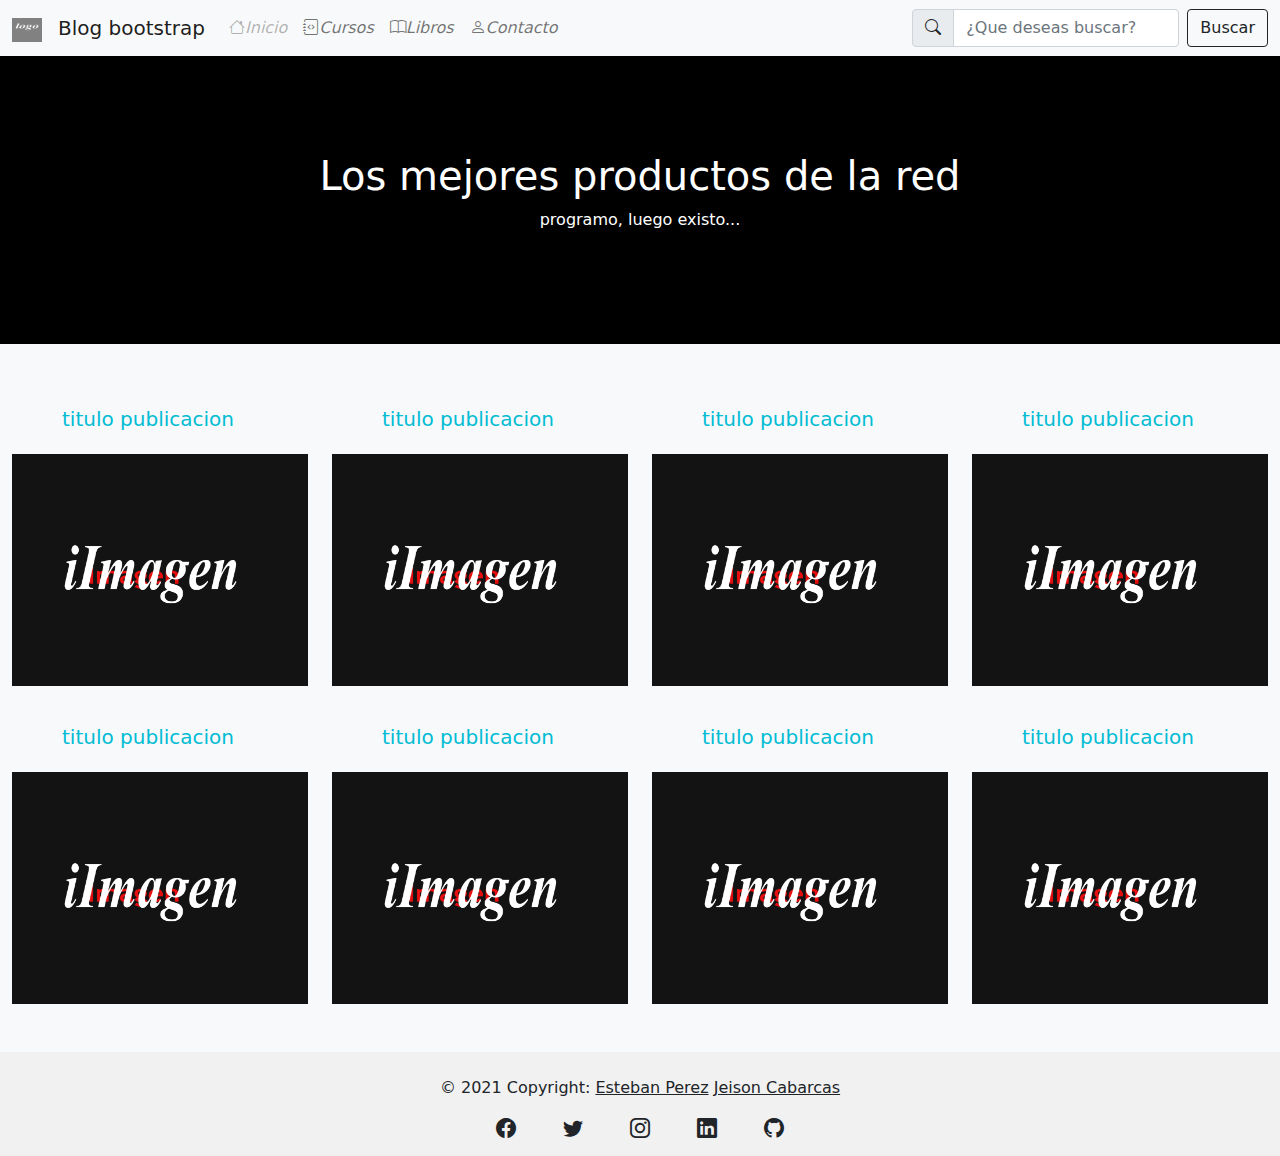
==== index.html @ 10da3313 "Merge de ramas a develop" ====
<!DOCTYPE html>
<html lang="en">
<head>
    <meta charset="UTF-8">
    <meta http-equiv="X-UA-Compatible" content="IE=edge">
    <meta name="viewport" content="width=device-width, initial-scale=1.0">
    <link rel="stylesheet" href="assets/css/bootstrap.css">
    <link rel="stylesheet" href="assets/css/style.css">
    <link rel="stylesheet" href="https://cdn.jsdelivr.net/npm/bootstrap-icons@1.4.1/font/bootstrap-icons.css">
    <title>Blog</title>
</head>

<body>
  <header>
    <section>
      <nav class="navbar navbar-expand-lg navbar-light bg-light">
        
        <div class="container-fluid">
            <a class="navbar-brand" href="#">
              <img src="assets/img/logo.png" alt="" width="30" height="24">
            </a>
          <a class="navbar-brand" href="#">Blog bootstrap</a>
          <button class="navbar-toggler" type="button" data-bs-toggle="collapse" data-bs-target="#navbarSupportedContent" aria-controls="navbarSupportedContent" aria-expanded="false" aria-label="Toggle navigation">
            <span class="navbar-toggler-icon"></span>
          </button>
          <div class="collapse navbar-collapse" id="navbarSupportedContent">
            <ul class="navbar-nav me-auto mb-2 mb-lg-0">
              <li class="nav-item">
                <a class="nav-link disabled" aria-current="page" href="/"><i class="bi bi-house">Inicio</i></a>
              </li>
              <li class="nav-item">
                <a class="nav-link" href="/cursos.html"><i class="bi bi-journal-code">Cursos</i></a>
              </li>
              <li class="nav-item">
                <a class="nav-link" href="/libros.html"><i class="bi bi-book">Libros</i></a>
              </li>
              <li class="nav-item">
                <a class="nav-link" href="/contactos.html"><i class="bi bi-person">Contacto</i></a>
              </li>
            </ul>
            <form class="d-flex">
              <div class="input-group">
                <span class="input-group-text" id="basic-addon1">
                  <i class="bi bi-search"></i></span><input class="form-control me-2" type="search" placeholder="¿Que deseas buscar?" aria-label="Search">
              </div>
              <button class="btn btn-outline-dark" type="submit">Buscar</button>
            </form>
          </div>
        </div>
      </nav>
    </section>
    <div class="jumbotron jumbotron-fluid text-center text-white">
      <section>
        <h1 class="main-title">Los mejores productos de la red</h1>
        <p>programo, luego existo...</p>

      </section>  
    </section>
    </header>
    <main> 
      <div class="album py-5 bg-light">
        <div class="container ">
          <div class="row row-cols-1 row-cols-sm-2 row-cols-md-4 g-4">
            <div class="col">
              <div class="card-group">
                <h5 class="card-title">titulo publicacion</h5>
                <img src="assets/img/imagen.png" alt="">
              </div>
            </div>
            <div class="col">
              <div class="card-group">
                <h5 class="card-title">titulo publicacion</h5>
                <img src="assets/img/imagen.png" alt="">
              </div>
            </div>
            <div class="col">
              <div class="card-group">
                <h5 class="card-title">titulo publicacion</h5>
                <img src="assets/img/imagen.png" alt="">
              </div>
            </div>
            <div class="col">
              <div class="card-group">
                <h5 class="card-title">titulo publicacion</h5>
                <img src="assets/img/imagen.png" alt="">
              </div>
            </div>
            <div class="col">
              <div class="card-group">
                <h5 class="card-title">titulo publicacion</h5>
                <img src="assets/img/imagen.png" alt="">
              </div>
            </div>
            <div class="col">
              <div class="card-group">
                <h5 class="card-title">titulo publicacion</h5>
                <img src="assets/img/imagen.png" alt="">
              </div>
            </div>
            <div class="col">
              <div class="card-group">
                <h5 class="card-title">titulo publicacion</h5>
                <img src="assets/img/imagen.png" alt="">
              </div>
            </div>
            <div class="col">
              <div class="card-group">
                <h5 class="card-title">titulo publicacion</h5>
                <img src="assets/img/imagen.png" alt="">
              </div>
            </div>
          </div>
        </div>
      </div>
    
    </main>
    <footer class="text-muted position-absolute">
        <div class="container-footer pt-4">
          <div class="text-center text-dark">
            © 2021 Copyright:
            <a class="text-dark" href="">Esteban Perez</a> <a class="text-dark" href="">Jeison Cabarcas </a><br>
            <a
            class="btn btn-link btn-floating btn-lg text-dark m-1"
              href="#!"
              role="button"
              data-mdb-ripple-color="dark"
              ><i class="bi bi-facebook"></i
            ></a>
      
            <a
            class="btn btn-link btn-floating btn-lg text-dark m-1"
              href="#!"
              role="button"
              data-mdb-ripple-color="dark"
              ><i class="bi bi-twitter"></i
            ></a>
            <a
              class="btn btn-link btn-floating btn-lg text-dark m-1"
              href="#!"
              role="button"
              data-mdb-ripple-color="dark"
              ><i class="bi bi-instagram"></i
            ></a>
      
            <a
              class="btn btn-link btn-floating btn-lg text-dark m-1"
              href="#!"
              role="button"
              data-mdb-ripple-color="dark"
              ><i class="bi bi-linkedin"></i
            ></a>
            <a
              class="btn btn-link btn-floating btn-lg text-dark m-1"
              href="#!"
              role="button"
              data-mdb-ripple-color="dark"
              ><i class="bi bi-github"></i
                ></a>
          </div>
        </div>
      </footer>
<script src="assets/js/bootstrap.js"></script>
</body>
</html>
---- assets/css/style.css ----
.jumbotron{
    display: grid;
    grid-template-rows: 1fr 1fr 1fr;
    background-color: black;
    background-repeat: no-repeat;
    background-size: 100%;
    height: auto;
}
.jumbotron section{
    display: grid;
    grid-row: 2;
    margin-top: auto;
    justify-items: center;
}
.card-group .card-title{
    padding: 15px 50px;
    left: calc(50%);
    text-align: center;
    color:#00bcd4;
}

.card-group .img-cursos{
    padding: 10px;
    width: 100%;
    height: auto;
    border-radius: 25px;

}
.card-group img{
    width: 100%;
    height: 14.5rem;
}
.container{
    max-width: 100%;

}
.text-muted{
    position: absolute;
    width: 100%;
    height: auto;
    background-color: #f1f1f1;
}

.container-cursos{
    padding: 25px;
    font-family: "Roboto mono", monospace;
    margin: 0;
    padding: 0;
  }

.card-body img{
    width: 100%;
    margin-bottom: 15px;
}
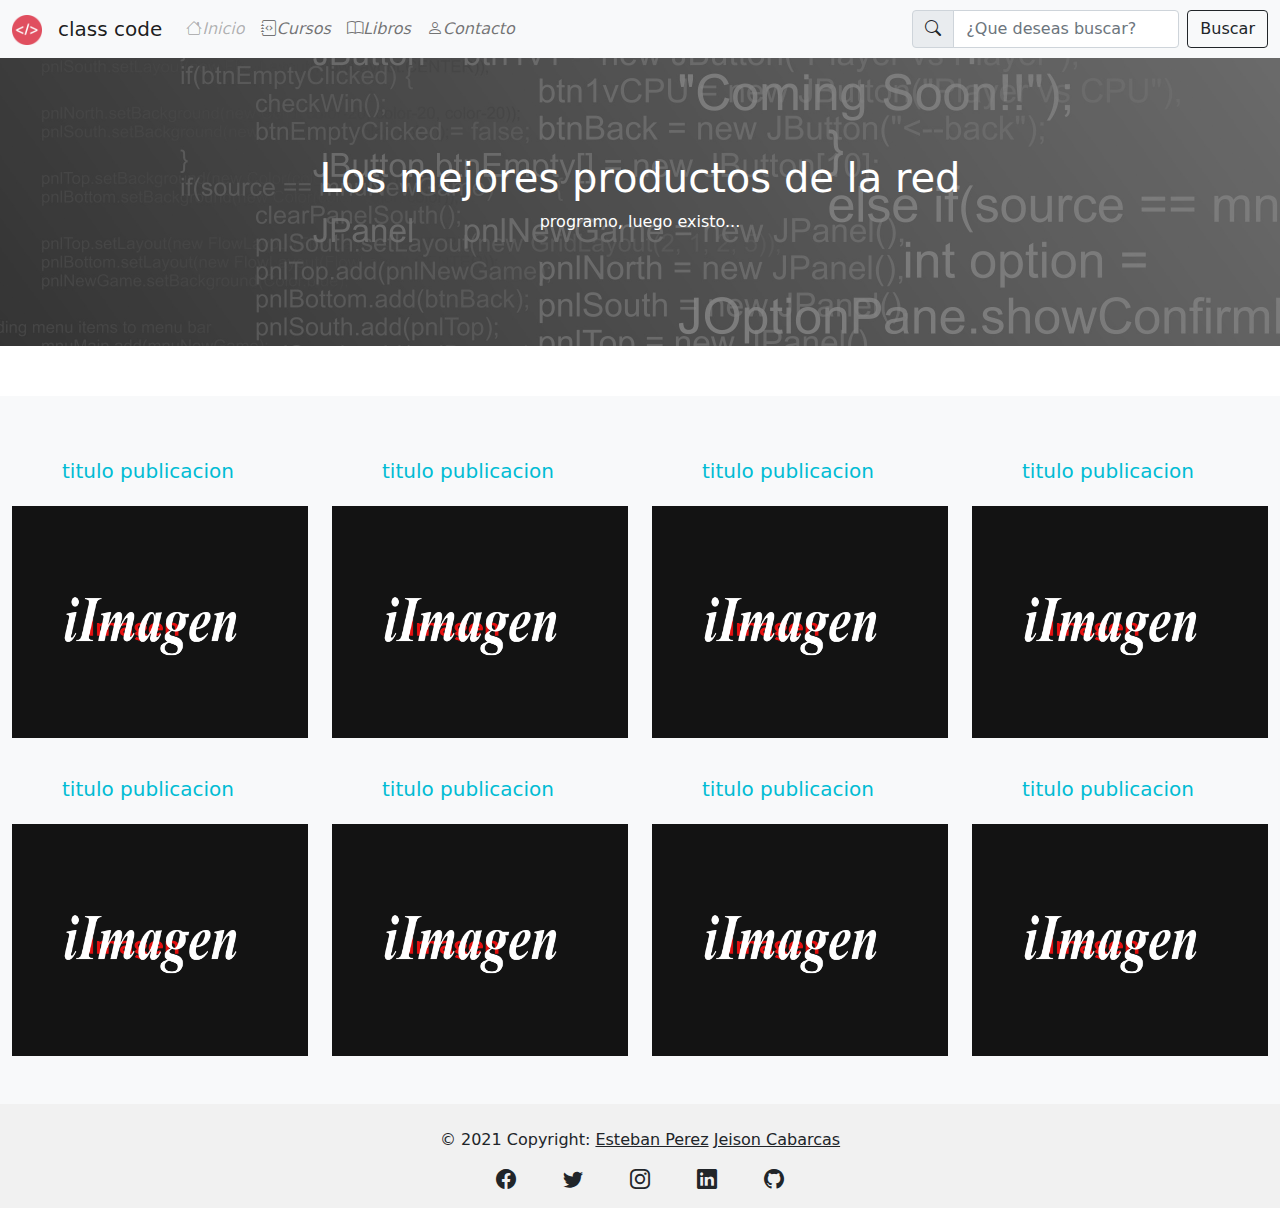
==== commit 15772ecd: "ponemos imagenes a cursos" ====
--- a/index.html
+++ b/index.html
@@ -17,9 +17,9 @@
         
         <div class="container-fluid">
             <a class="navbar-brand" href="#">
-              <img src="assets/img/logo.png" alt="" width="30" height="24">
+              <img src="assets/img/logo.png" alt="" width="30" height="30">
             </a>
-          <a class="navbar-brand" href="#">Blog bootstrap</a>
+          <a class="navbar-brand" href="#">class code</a>
           <button class="navbar-toggler" type="button" data-bs-toggle="collapse" data-bs-target="#navbarSupportedContent" aria-controls="navbarSupportedContent" aria-expanded="false" aria-label="Toggle navigation">
             <span class="navbar-toggler-icon"></span>
           </button>
--- a/assets/css/style.css
+++ b/assets/css/style.css
@@ -2,10 +2,12 @@
 .jumbotron{
     display: grid;
     grid-template-rows: 1fr 1fr 1fr;
-    background-color: black;
+    background-image: url('/assets/img/banner.jpg');
     background-repeat: no-repeat;
     background-size: 100%;
-    height: auto;
+    background-position: center;
+    opacity: 0.8;
+    margin-bottom: 50px;
 }
 .jumbotron section{
     display: grid;
@@ -19,13 +21,14 @@
     text-align: center;
     color:#00bcd4;
 }
-
 .card-group .img-cursos{
     padding: 10px;
     width: 100%;
-    height: auto;
+    height:20rem;
     border-radius: 25px;
-
+}
+.col p{
+    padding: 15px;
 }
 .card-group img{
     width: 100%;
@@ -33,7 +36,6 @@
 }
 .container{
     max-width: 100%;
-
 }
 .text-muted{
     position: absolute;
@@ -41,7 +43,6 @@
     height: auto;
     background-color: #f1f1f1;
 }
-
 .container-cursos{
     padding: 25px;
     font-family: "Roboto mono", monospace;
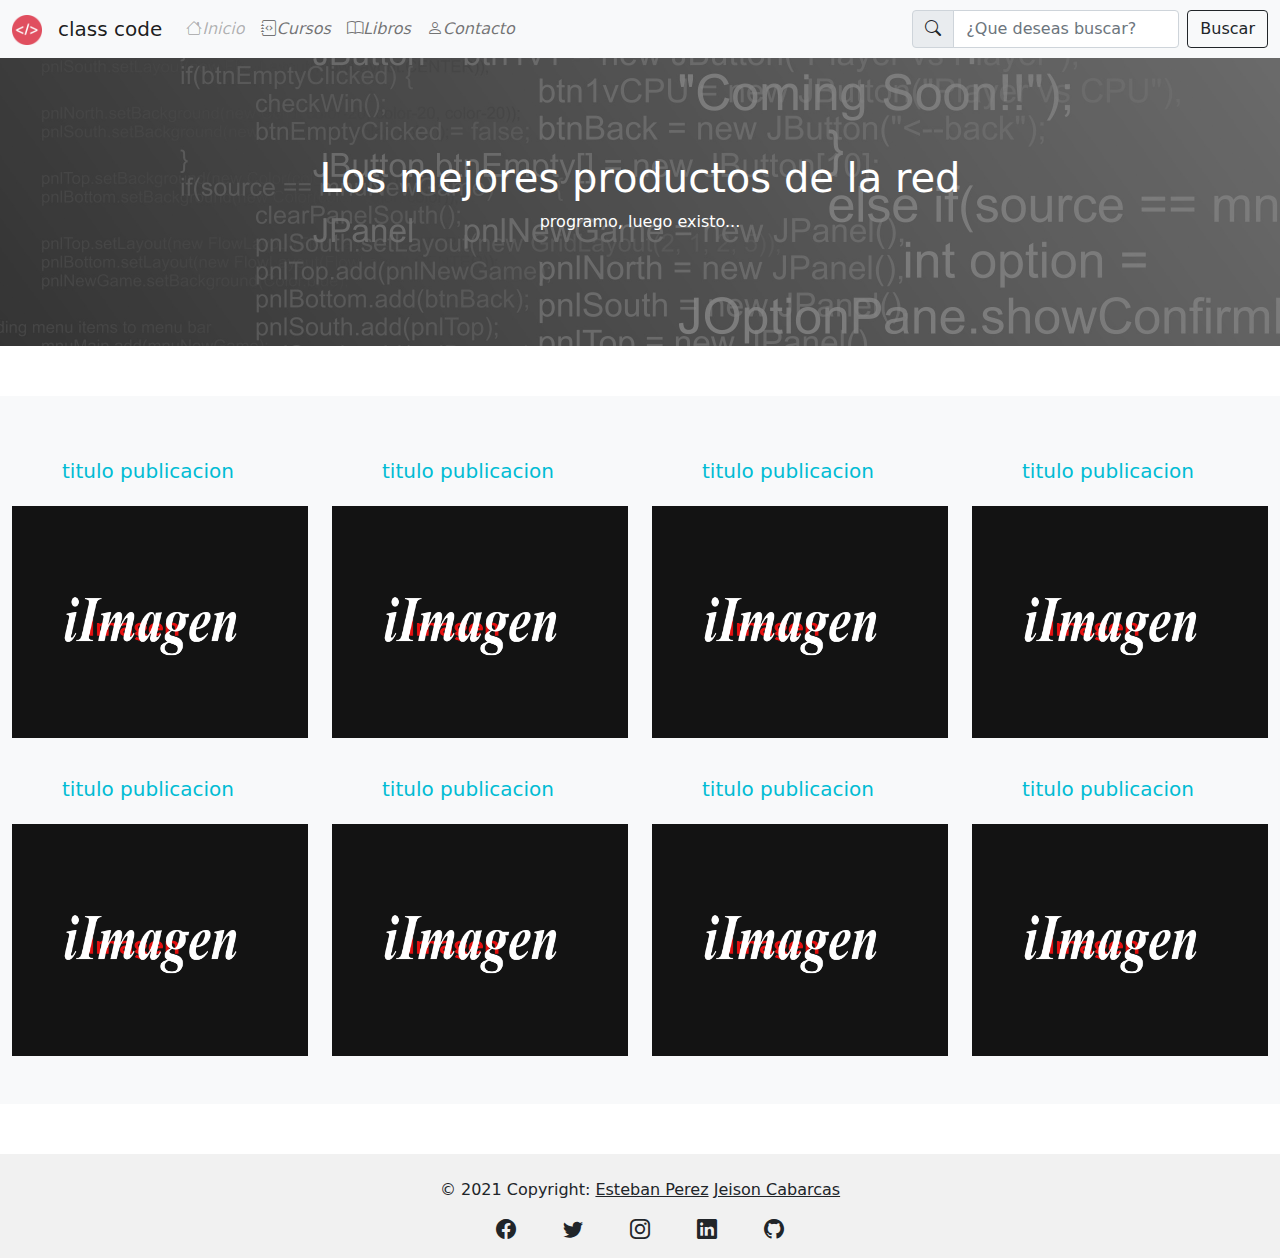
==== commit 27395288: "colocamos icono pestana" ====
--- a/index.html
+++ b/index.html
@@ -7,6 +7,7 @@
     <link rel="stylesheet" href="assets/css/bootstrap.css">
     <link rel="stylesheet" href="assets/css/style.css">
     <link rel="stylesheet" href="https://cdn.jsdelivr.net/npm/bootstrap-icons@1.4.1/font/bootstrap-icons.css">
+    <link rel="icon" type="image/png" href="assets/img/logo.png">
     <title>Blog</title>
 </head>
 
--- a/assets/css/style.css
+++ b/assets/css/style.css
@@ -7,7 +7,9 @@
     background-size: 100%;
     background-position: center;
     opacity: 0.8;
-    margin-bottom: 50px;
+}
+main{
+    margin-top: 50px;
 }
 .jumbotron section{
     display: grid;
@@ -38,6 +40,7 @@
     max-width: 100%;
 }
 .text-muted{
+    margin-top: 50px;
     position: absolute;
     width: 100%;
     height: auto;
@@ -45,12 +48,20 @@
 }
 .container-cursos{
     padding: 25px;
-    font-family: "Roboto mono", monospace;
     margin: 0;
     padding: 0;
   }
 
 .card-body img{
     width: 100%;
+    height: 300px;
     margin-bottom: 15px;
 }
+
+.main-contacto .main-contacto-form {
+    margin: 25px;
+}
+.col p{
+    padding: 25px;
+    text-align: justify;
+}
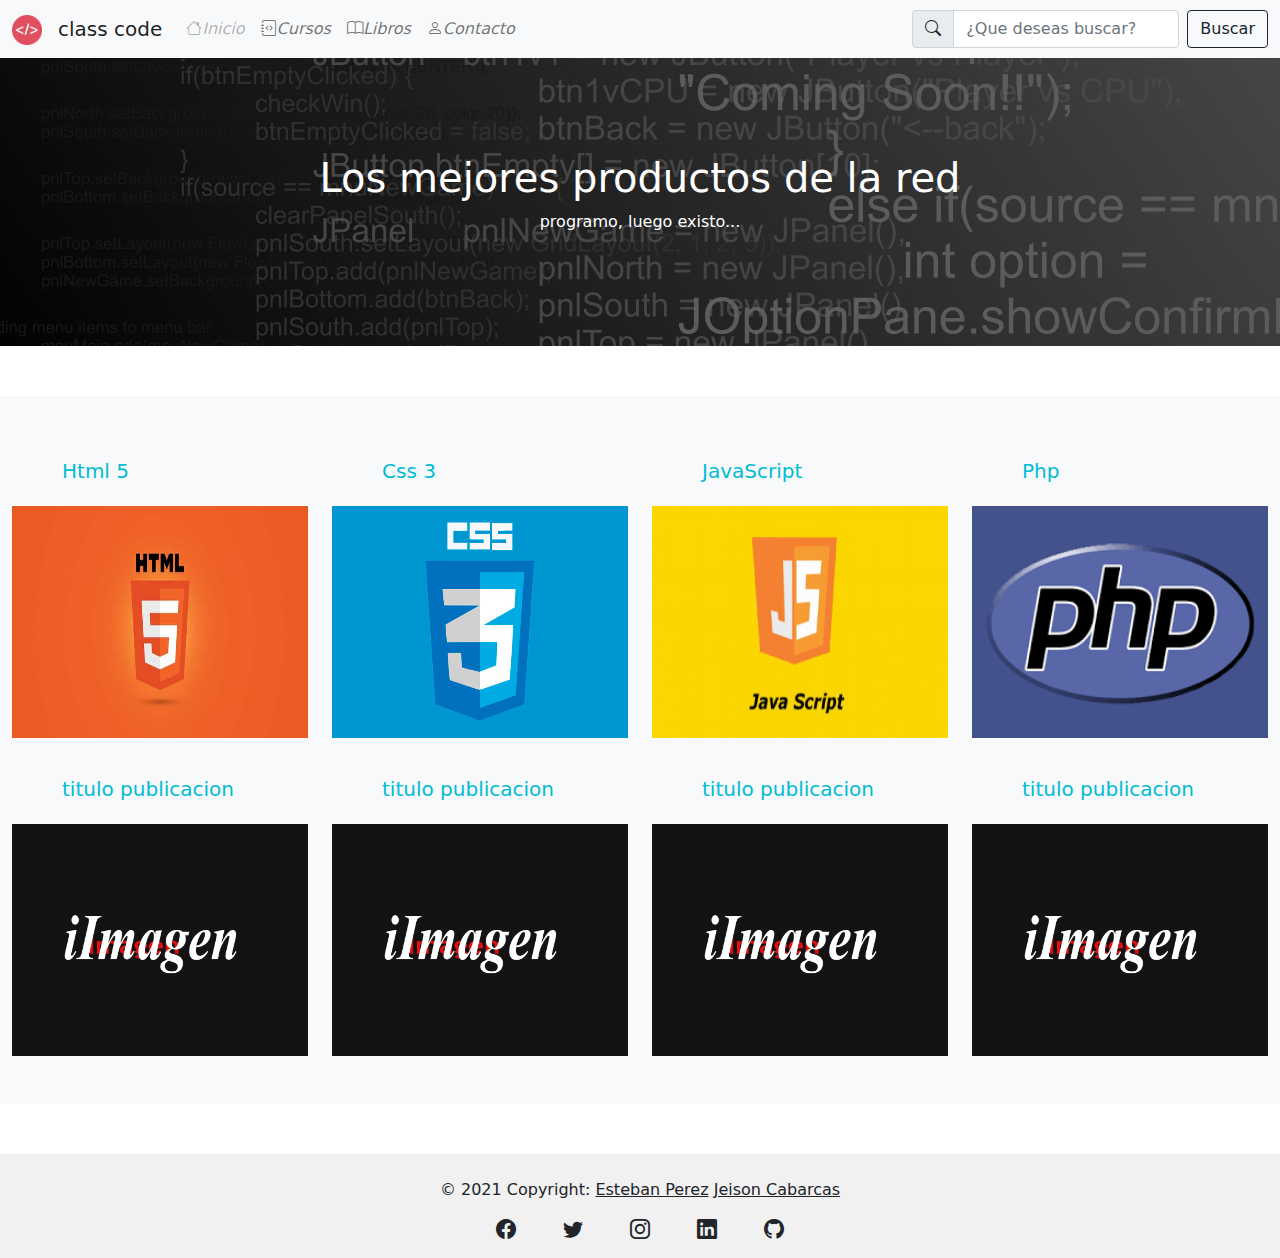
==== commit 5ac39681: "colocamos imagenes index" ====
--- a/index.html
+++ b/index.html
@@ -64,26 +64,26 @@
           <div class="row row-cols-1 row-cols-sm-2 row-cols-md-4 g-4">
             <div class="col">
               <div class="card-group">
-                <h5 class="card-title">titulo publicacion</h5>
-                <img src="assets/img/imagen.png" alt="">
+                <h5 class="card-title">Html 5</h5>
+                <img src="assets/img/html.jpg" alt="">
               </div>
             </div>
             <div class="col">
               <div class="card-group">
-                <h5 class="card-title">titulo publicacion</h5>
-                <img src="assets/img/imagen.png" alt="">
+                <h5 class="card-title">Css 3</h5>
+                <img src="assets/img/css3.jpg" alt="">
               </div>
             </div>
             <div class="col">
               <div class="card-group">
-                <h5 class="card-title">titulo publicacion</h5>
-                <img src="assets/img/imagen.png" alt="">
+                <h5 class="card-title">JavaScript</h5>
+                <img src="assets/img/javascript.jpg" alt="">
               </div>
             </div>
             <div class="col">
               <div class="card-group">
-                <h5 class="card-title">titulo publicacion</h5>
-                <img src="assets/img/imagen.png" alt="">
+                <h5 class="card-title">Php</h5>
+                <img src="assets/img/php.png" alt="">
               </div>
             </div>
             <div class="col">
--- a/assets/css/style.css
+++ b/assets/css/style.css
@@ -6,7 +6,6 @@
     background-repeat: no-repeat;
     background-size: 100%;
     background-position: center;
-    opacity: 0.8;
 }
 main{
     margin-top: 50px;
@@ -46,6 +45,14 @@
     height: auto;
     background-color: #f1f1f1;
 }
+.text-muted-contacto{
+    bottom: 0;
+    margin-top: 50px;
+    position: absolute;
+    width: 100%;
+    height: auto;
+    background-color: #f1f1f1;
+}
 .container-cursos{
     padding: 25px;
     margin: 0;
@@ -65,3 +72,9 @@
     padding: 25px;
     text-align: justify;
 }
+
+.main-form div{
+    margin-left: 20px;
+    margin-right: 20px;
+}
+
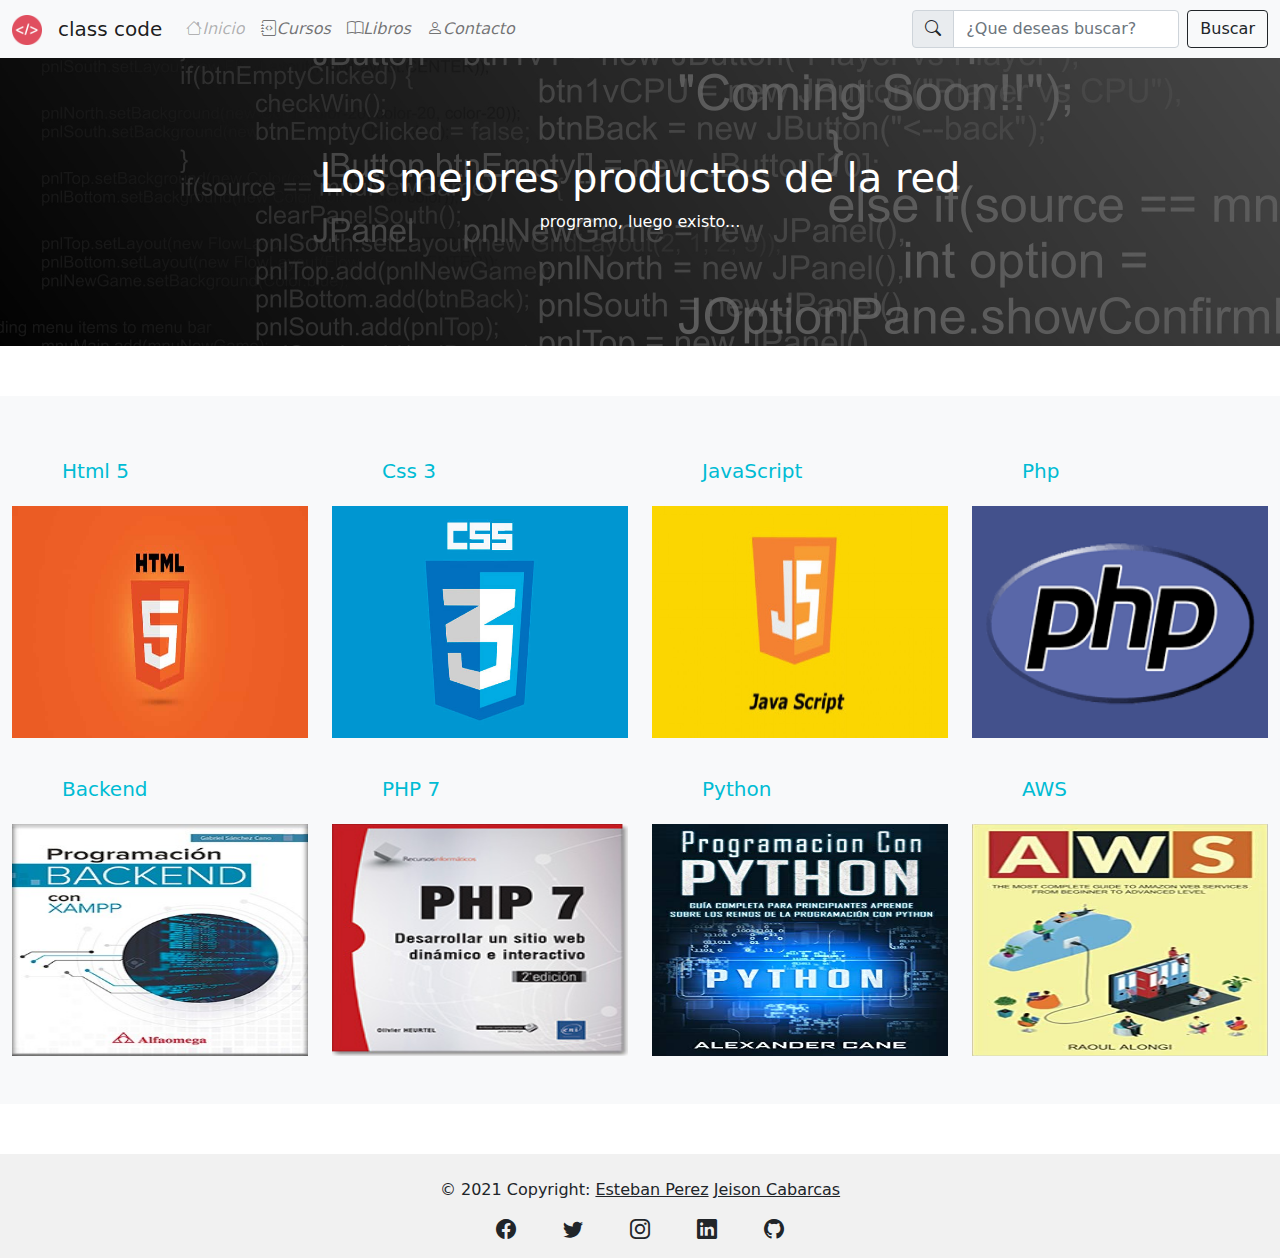
==== commit 05a9e16b: "Modificacion index - color h5 - botones" ====
--- a/index.html
+++ b/index.html
@@ -88,26 +88,26 @@
             </div>
             <div class="col">
               <div class="card-group">
-                <h5 class="card-title">titulo publicacion</h5>
-                <img src="assets/img/imagen.png" alt="">
+                <h5 class="card-title">Backend</h5>
+                <img src="assets/img/libro5.jpg" alt="">
               </div>
             </div>
             <div class="col">
               <div class="card-group">
-                <h5 class="card-title">titulo publicacion</h5>
-                <img src="assets/img/imagen.png" alt="">
+                <h5 class="card-title">PHP 7</h5>
+                <img src="assets/img/libro6.jpg" alt="">
               </div>
             </div>
             <div class="col">
               <div class="card-group">
-                <h5 class="card-title">titulo publicacion</h5>
-                <img src="assets/img/imagen.png" alt="">
+                <h5 class="card-title">Python</h5>
+                <img src="assets/img/libro3.jpg" alt="">
               </div>
             </div>
             <div class="col">
               <div class="card-group">
-                <h5 class="card-title">titulo publicacion</h5>
-                <img src="assets/img/imagen.png" alt="">
+                <h5 class="card-title">AWS</h5>
+                <img src="assets/img/libro8.jpg" alt="">
               </div>
             </div>
           </div>
--- a/assets/css/style.css
+++ b/assets/css/style.css
@@ -58,7 +58,13 @@
     margin: 0;
     padding: 0;
   }
-
+.card-body h5{
+    color:#00bcd4;
+}
+.card-body a{
+   background-color: #00bcd4;
+   color: white;
+}
 .card-body img{
     width: 100%;
     height: 300px;
@@ -77,4 +83,7 @@
     margin-left: 20px;
     margin-right: 20px;
 }
-
+.main-form .btn {
+    background-color: #00bcd4;
+    color: white;
+}
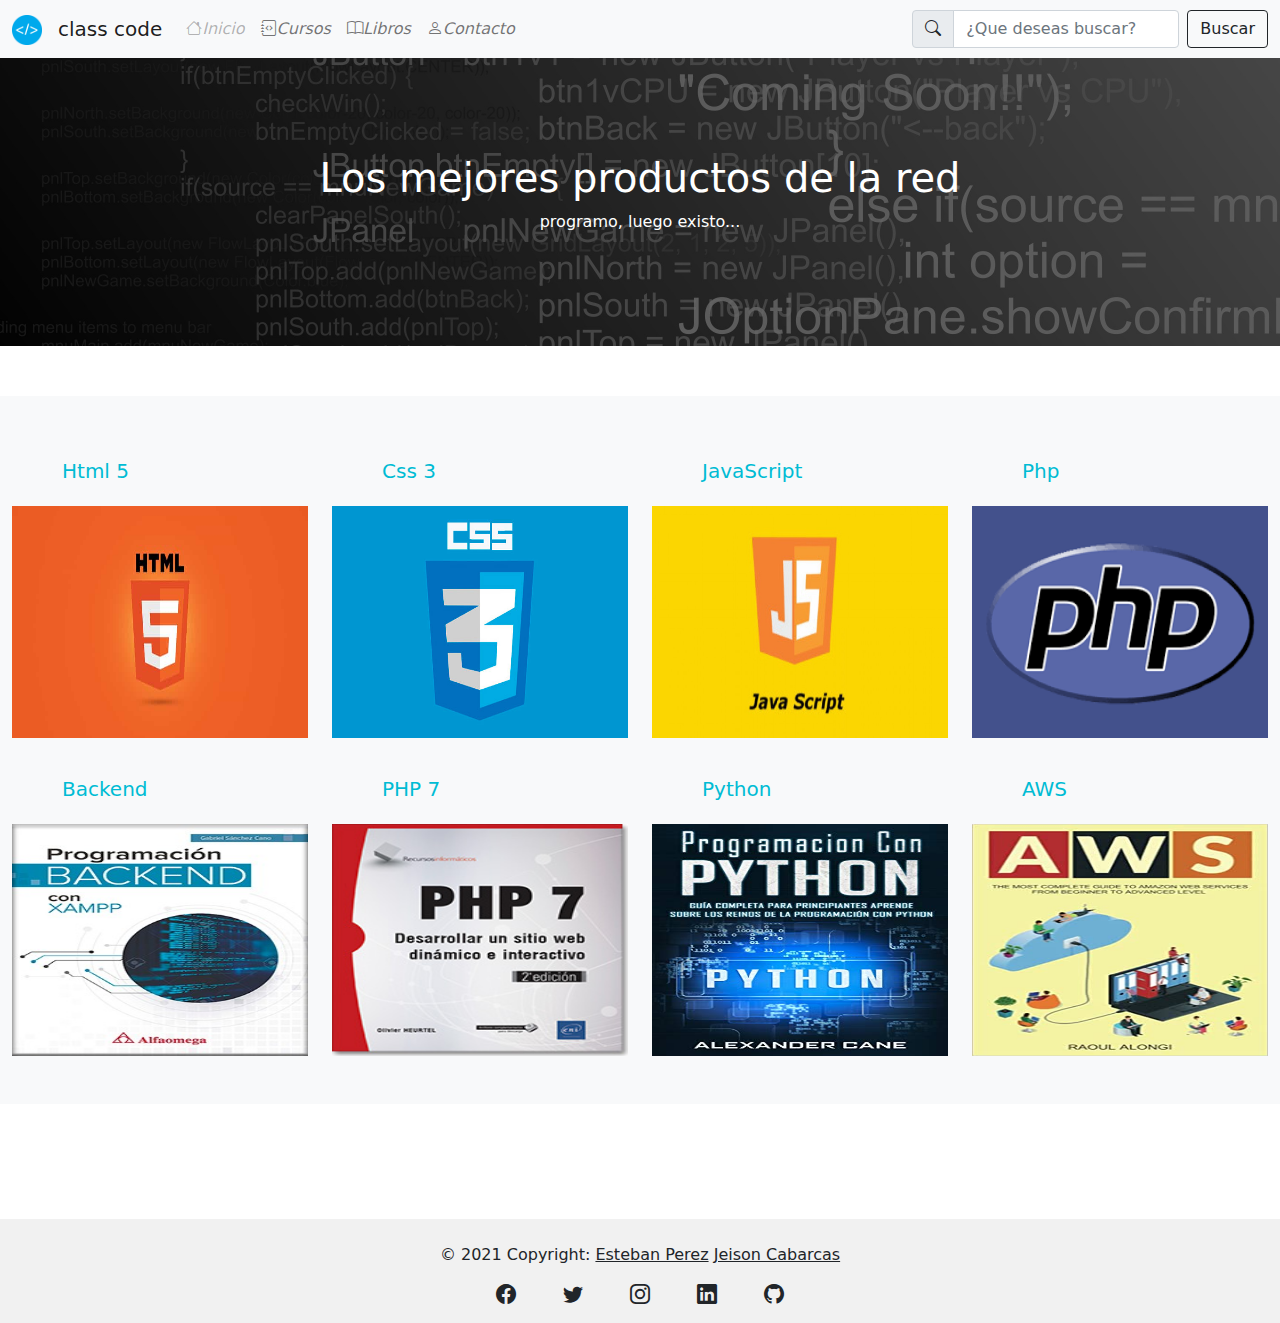
==== commit 0acee034: "aplicacion terminada" ====
--- a/index.html
+++ b/index.html
@@ -115,7 +115,7 @@
       </div>
     
     </main>
-    <footer class="text-muted position-absolute">
+    <footer class="text-muted ">
         <div class="container-footer pt-4">
           <div class="text-center text-dark">
             © 2021 Copyright:
--- a/assets/css/style.css
+++ b/assets/css/style.css
@@ -1,4 +1,4 @@
-  
+
 .jumbotron{
     display: grid;
     grid-template-rows: 1fr 1fr 1fr;
@@ -30,6 +30,11 @@
 }
 .col p{
     padding: 15px;
+    margin-bottom: 14px;
+}
+.col button{
+    margin-left: 15px;
+    padding: 15px;
 }
 .card-group img{
     width: 100%;
@@ -39,8 +44,8 @@
     max-width: 100%;
 }
 .text-muted{
-    margin-top: 50px;
-    position: absolute;
+    margin-top: 115px;
+    bottom: 0;
     width: 100%;
     height: auto;
     background-color: #f1f1f1;
@@ -70,7 +75,10 @@
     height: 300px;
     margin-bottom: 15px;
 }
-
+.main-contacto{
+    width: 100%;
+    margin: 10px;
+}
 .main-contacto .main-contacto-form {
     margin: 25px;
 }
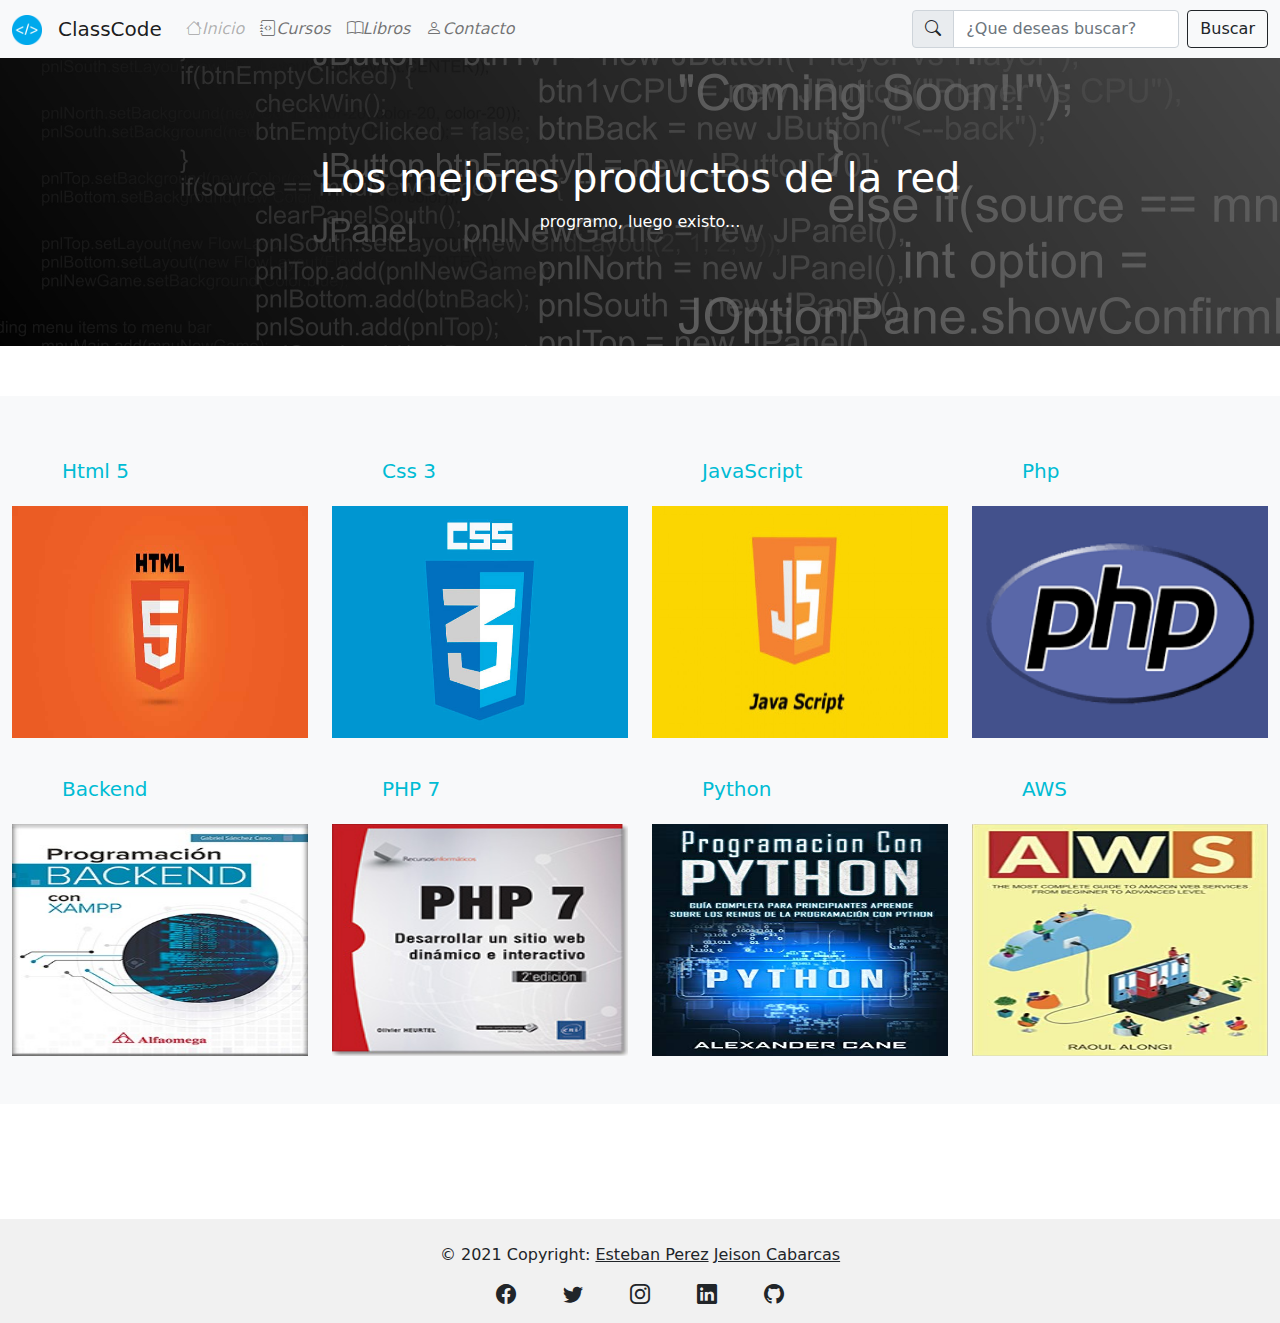
==== commit adbb1cc1: "aplicacion terminada ClassCode" ====
--- a/index.html
+++ b/index.html
@@ -20,7 +20,7 @@
             <a class="navbar-brand" href="#">
               <img src="assets/img/logo.png" alt="" width="30" height="30">
             </a>
-          <a class="navbar-brand" href="#">class code</a>
+          <a class="navbar-brand" href="#">ClassCode</a>
           <button class="navbar-toggler" type="button" data-bs-toggle="collapse" data-bs-target="#navbarSupportedContent" aria-controls="navbarSupportedContent" aria-expanded="false" aria-label="Toggle navigation">
             <span class="navbar-toggler-icon"></span>
           </button>
--- a/assets/css/style.css
+++ b/assets/css/style.css
@@ -33,6 +33,7 @@
     margin-bottom: 14px;
 }
 .col button{
+    color: white;
     margin-left: 15px;
     padding: 15px;
 }
